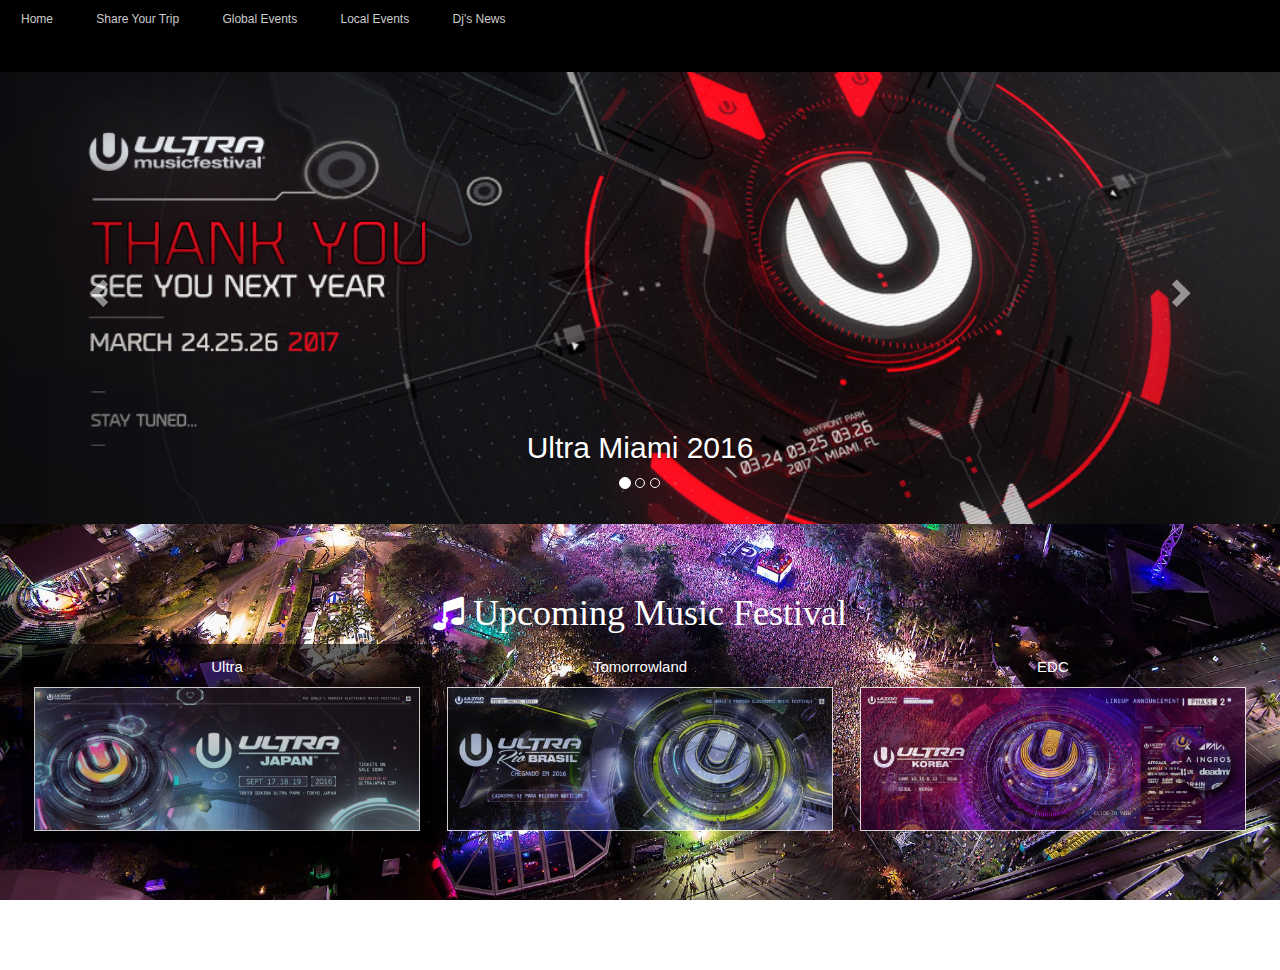
==== index.html @ 2242802a "add a new p to log in page" ====
<!DOCTYPE html>
<html>
<head>
	<meta charset="UTF-8">
	<title>EDM LOVER</title>
	<!-- <link href='https://fonts.googleapis.com/css?family=Henny+Penny' rel='stylesheet' type='text/css'> -->
	<link rel="stylesheet" type="text/css" href="css/font-awesome.min.css">
	<link rel="stylesheet" type="text/css" href="css/normalize.css">

	<link rel="stylesheet" type="text/css" href="css/bootstrap.min.css">
	<link rel="stylesheet" type="text/css" href="css/style.css">
	<link rel="stylesheet" type="text/css" href="js/jquery-1.12.3.min.js">
</head>
<body>
  <nav>
   <ul>
    <a href="index.html"><li>Home</li></a>
    <a href="ticket.html"><li>Share Your Trip</li></a>
    <a href="about.html"><li>Global Events</li></a>
    <a href="contact.html"><li>Local Events</li></a>
    <a href="contact.html"><li>Dj's News</li></a>
  </ul>
</nav>


 <!--    <nav class="navbar navbar-inverse navbar-fixed-top">
      <div class="container-fluid">
        <!- Brand and toggle get grouped for better mobile display -->
        <!-- <div class="navbar-header">
          <button type="button" class="navbar-toggle collapsed" data-toggle="collapse" data-target="#mobile-nav" aria-expanded="false">
            <span class="icon-bar"></span>
            <span class="icon-bar"></span>
            <span class="icon-bar"></span>
          </button>
          <a class="navbar-brand" href="index.html">
            <img src="img/icon.png" alt="Movie">
          </a>
        </div> -->
        
        <!-- Collect the nav links, forms, and other content for toggling -->
        <!-- <div class="collapse navbar-collapse" id="mobile-nav">
          <ul class="nav navbar-nav navbar-left">
          <a href="index.html"><li>Dj's News</li></a>
            <a href=""><li>Gobla Events</li></a>
            <a href=""><li>Local Events</li></a>
            <a href=""><li>Contact Us</li></a>
            <a href=""><li>About Us</li></a>
          </ul>       
        </div>
      </div>
    </nav> -->    

   <!--  <div class="banner">
    	<img src="img/inception_banner.jpg" alt="banner">
    </div> -->


    <!--Banner Slideer -->
    <div id="carousel-example-generic" class="carousel slide banner-slider" data-ride="carousel">
      <!-- Indicators -->
      <ol class="carousel-indicators">
        <li data-target="#carousel-example-generic" data-slide-to="0" class="active"></li>
        <li data-target="#carousel-example-generic" data-slide-to="1"></li>
        <li data-target="#carousel-example-generic" data-slide-to="2"></li>
        <!-- <li data-target="#carousel-example-generic" data-slide-to="3"></li> -->
      </ol>

      <!-- Wrapper for slides -->
      <div class="carousel-inner" role="listbox">
        <div class="item active">
          <img src="img/miami-banner0.jpg" alt="Thank You Ultra Miami">
          <div class="carousel-caption">
            <h2>Ultra Miami 2016
            </h2>
          </div>
        </div>
        
        <div class="item">
          <img src="img/miami-banner1.jpg" alt="Miami Music Festival">
          <div class="carousel-caption">
          </div>
        </div>

        <div class="item">
          <img src="img/miami-banner2.jpg" alt="Tomorrowland 2016">
          <div class="carousel-caption">
          </div>
        </div>
      </div>

      <!-- Controls -->
      <a class="left carousel-control" href="#carousel-example-generic" role="button" data-slide="prev">
        <span class="glyphicon glyphicon-chevron-left" aria-hidden="true"></span>
        <span class="sr-only">Previous</span>
      </a>
      <a class="right carousel-control" href="#carousel-example-generic" role="button" data-slide="next">
        <span class="glyphicon glyphicon-chevron-right" aria-hidden="true"></span>
        <span class="sr-only">Next</span>
      </a>
    </div>
    
    <h1>
    <i class="fa fa-music" aria-hidden="true"></i> 
    Upcoming Music Festival  
    </h1>

    <!-- Upcoming Event Images-->
    <div class="poster-selection">
      <div id="left-poster" class="poster-wrapper">
        <p>Ultra</p>
        <a href="#"data-toggle="modal" data-target="#ultra-poster"><img src="img/ultra0.jpg" alt= "Ultra Japan"></a>
      </div>
      
      <div class="poster-wrapper">
        <p>Tomorrowland</p>
        <a href="http://www.imdb.com/title/tt0433035/?ref_=nv_sr_2"><img src="img/ultra1.jpg" alt= "Ultra Bazil"></a>
      </div>
      
      <div class="poster-wrapper">
        <p>EDC</p>
        <img src="img/ultra2.jpg" alt= "Ultra Korea">
      </div>
      
    </div> 

    <!--Embed Videos Left Videos-->
   <!--  <div id="video-left" class="carousel slide video-slider" data-ride="carousel"> -->
      <!-- Indicators -->
<!--       <ol class="carousel-indicators video-indicators">
        <li data-target="#video-left" data-slide-to="0" class="active"></li>
        <li data-target="#video-left" data-slide-to="1"></li>
        <li data-target="#video-left" data-slide-to="2"></li>
      </ol>
 -->
      <!-- Wrapper for slides -->
      <!-- <div class="carousel-inner" role="listbox">
        <div class="item active">
          <iframe width="560" height="315" src="https://www.youtube.com/embed/ktws5wrSAIo" frameborder="0" allowfullscreen alt="Thank You Ultra Miami"></iframe>
          <div class="carousel-caption">
          </div>
        </div>
        
        <div class="item">
          <iframe width="560" height="315" src="https://www.youtube.com/embed/qKH9DpPNCrM" frameborder="0" allowfullscreen alt="Miami Music Festival"></iframe> 
          <div class="carousel-caption">
          </div>
        </div>
      </div>
    </div> -->

    <!--Embed Videos Middle Videos-->
   <!--  <div id="video-middle" class="carousel slide video-slider" data-ride="carousel"> -->
      <!-- Indicators -->
     <!--  <ol class="carousel-indicators video-indicators">
        <li data-target="#video-middle" data-slide-to="0" class="active"></li>
        <li data-target="#video-middle" data-slide-to="1"></li>
        <li data-target="#video-middle" data-slide-to="2"></li> -->
        <!-- <li data-target="#video-middle" data-slide-to="3"></li> -->
      <!-- </ol> -->

      <!-- Wrapper for slides -->
<!--       <div class="carousel-inner " role="listbox">
        <div class="item active">
          <iframe width="560" height="315" src="https://www.youtube.com/embed/ktws5wrSAIo" frameborder="0" allowfullscreen alt="Thank You Ultra Miami"></iframe>
          <div class="carousel-caption">
          </div>
        </div>
        
        <div class="item">
          <iframe width="560" height="315" src="https://www.youtube.com/embed/qKH9DpPNCrM" frameborder="0" allowfullscreen alt="Miami Music Festival"></iframe>
          <div class="carousel-caption">
          </div>
        </div>
      </div>
    </div>
 -->

    <!--Embed Videos-->
  <!--   <div id="video-right" class="carousel slide video-slider" data-ride="carousel"> -->
      <!-- Indicators -->
<!--       <ol class="carousel-indicators video-indicators">
        <li data-target="#video-right" data-slide-to="0" class="active"></li>
        <li data-target="#video-right" data-slide-to="1"></li>
        <li data-target="#video-right" data-slide-to="2"></li> -->
        <!-- <li data-target="#video-right" data-slide-to="3"></li> -->
    <!--   </ol> -->

      <!-- Wrapper for slides -->
<!--       <div class="carousel-inner " role="listbox">
        <div class="item active">
          <iframe width="560" height="315" src="https://www.youtube.com/embed/ktws5wrSAIo" frameborder="0" allowfullscreen  alt="Thank You Ultra Miami"></iframe>
          <div class="carousel-caption">
          </div>
        </div>
        
        <div class="item">
          <iframe width="560" height="315" src="https://www.youtube.com/embed/qKH9DpPNCrM" frameborder="0" allowfullscreen alt="Miami Music Festival"></iframe>
          <div class="carousel-caption">
          </div>
        </div>
      </div>
    </div> -->





<!-- <footer>
	<ul>
		<a href=""></a><li>About Us</li></a>
		<a href=""></a><li>Movie News</li></a>
		<a href=""></a><li>Term of Use</li></a>
	</ul>
</footer> -->

<!-- Pop Up Start Trip Windows -->
<div class="modal fade" id="ultra-poster" tabindex="-1" role="dialog" aria-labelledby="myModalLabel">
  <div class="modal-dialog" role="document">
    <div class="modal-content">
      <div class="modal-header">
        <button type="button" class="close" data-dismiss="modal" aria-label="Close"><span aria-hidden="true">&times;</span></button>
        <h4 class="modal-title" id="ultra-poster">Ultra Music Festival</h4>
      </div>
      
      <div class="modal-body">
        <div class="embed-responsive embed-responsive-16by9">
          <iframe class="embed-responsive-item" src="https://www.youtube.com/embed/ktws5wrSAIo"></iframe>
        </div>
      </div>
      
      <div class="modal-footer">
        <button type="button" class="btn btn-default" data-dismiss="modal">Close</button>
        <button type="button" class="btn btn-primary" data-dismiss="modal" aria-label="Close" data-toggle="modal" data-target="#request-pop">Request sharing Trip</button>
      </div>
    </div>
  </div>
</div>

<!--Request pop-up Windows-->
<div class="modal fade" id="request-pop" tabindex="-1" role="dialog" aria-labelledby="myModalLabel">
  <div class="modal-dialog" role="document">
    <div class="modal-content">
      <div class="modal-header">
        <button type="button" class="close" data-dismiss="modal" aria-label="Close"><span aria-hidden="true">&times;</span></button>
        <h4 class="modal-title" id="ultra-poster">pop</h4>
      </div>
      
      <div class="modal-body">
        <div class="embed-responsive embed-responsive-16by9">
          <form action="" class="contact-form">
            <input class="form-control" name="username" type="text" placeholder="Name" required="">
            <br>
            <input class="form-control" name="email" type="email" placeholder="Email" required=""></input>
            <br>
            <select class="form-control" name="type">
              <option value="inquiry">Name</option>
              <option value="inquiry">Address</option>
              <option value="inquiry">Phone</option>
              <option value="inquiry">Message</option>
            </select>
            <br>
            <textarea class="form-control" name="massage" cols="30" rows="10" placeholder="Message"></textarea>
            <br>
            <button type="sumbit" class="btn-blue">Submit</button>
            <br>  
          </form>
        </div>
      </div>
      
      <div class="modal-footer">
        <button type="button" class="btn btn-default" data-dismiss="modal">Close</button>
        <button type="button" class="btn btn-primary" data-dismiss="modal" aria-label="Close">Request sharing Trip</button>
      </div>
    </div>
  </div>
</div>


<script src="js/jquery-1.12.3.min.js"></script>
<script src="js/bootstrap.min.js"></script>
<script src="themes/6/mcVideoPlugin.js" type="text/javascript"></script>
<script src="themes/6/js-image-slider.js" type="text/javascript"></script>
</body>
</html>
---- css/style.css ----
/*@font-face {
    font-family: myFirstFont;
    src: url(../fonts/Chewy.ttf);
}*/



*{
	box-sizing: border-box;
}


html, body{
	height: 100%;
	background: url(../img/bg5.jpg) no-repeat center center fixed;
	-webkit-background-size: cover;
    -moz-background-size: cover;
    -o-background-size: cover;
    background-size: cover;



/*	background-repeat: no-repeat;
	background-size: cover;
	background-position: center;*/

	/*background-color: black;*/
	
	/*font-weight: */
	
}

body{
	height:100%;
	margin-top: 7rem;
	font-family: Helvetica;
	font-size: 12px;	
}
	


h1 {
	font-family: 'myFirstFont', cursive;
	text-align: center;
	color: white;
	margin-top: 5rem;

}


.movie-logo{
	margin-right: 1rem;
}

button{
	background-color: #ccc;
	color: white;
	border: 1px solid #ccc;
	padding: 1rem;
	border-radius: 5px;
	transition: .5s ease-in background-color;
	cursor: pointer;
}





/*input, select, textarea, button[type="submit"]{
	font-size: 1.25rem;
	padding: 1rem;
	border-radius: 5px;
	border:1px solid #ccc;
	margin-bottom: 1rem;
	min-width: 400px;
}*/

.contact-form{
	min-width: 400px;
	width: 40px;
	margin-left: auto;
	margin-right: auto;
}

.btn-blue{
	background-color: #0D95FF;
}

.btn-blue:hover{
	background-color: #042A7D;
	/*font-size: 1.5rem;*/
}

.modal-body {
    position: relative;
    padding: 0px;
}


#left-poster{
	margin:0;
	/*padding: 10px 0px 0px 0px;*/
	background-color: #ccc;
	background:rgba(0,0,0,.6);
	/*opacity: 80%;*/
}

.poster-wrapper{
		width: 32%;
		height:auto;
		padding: 12px;
		display: inline-block;
		color: white;
		transition: .3s linear padding;
		position: relative;
		font-size: 15px;
}

.poster-wrapper h2{
	color: #f0f0f0;
	position: absolute;
	top: 50%;
	left: 50%;
	transform: translate(-50%);
}

.poster-wrapper:hover{
	padding: 0px;
	
}

.poster-wrapper img{
	opacity: .8;
	transition: .5s ease-in opacity;
	border: 1px solid white;
}

.poster-wrapper img:hover{
	opacity: 2;

}

.poster-selection{
	text-align: center;
}

img{
	/*width: 400px;*/
	width: 100%;
}

a{
	text-decoration: none;
	color: white;
}

nav ul li{
	display: inline-block;
	color: #ccc;
	font-size: 1.2rem;
	/*border: 1px solid white;*/
	padding: 1rem;
	margin-left: 1rem;
	margin-right: 1rem;
	/*border-radius: 5px;*/
	cursor: pointer;
	transition: all .4s ease-in;
}

nav ul li:hover	{
	color: white;
}

nav{
	background-color: #000000;
	padding: 1px;
	text-align: left;
	position: fixed;
	width:100%;
	height: 8%;
	top: 0;
	z-index: 1;
}

nav ul{
	margin: 0;
	padding: 0;	
}

th, td{
	border: 1px solid white;
	color: white;
	padding: 1rem;
}

table {
	margin-left: auto;
	margin-right: auto;
}

.contact-selection{
	color: white;
	text-align: left;
	margin-right: 150px;
	margin-left:  150px;
}

.content-wrapper img{
	width: 20%;
	opacity: .8;
	border: 1px solid white;
	/*position: justify;*/
}

.content-wrapper *{
	display: inline-block;
	vertical-align: top;
}

/*.content-selection{
	text-align: right;
}*/

.content-p{
	display: inline-block;
	vertical-align: top;
}

/*.video-ultra{
	width: 560px;
	height: 315px;

}*/

/*.glyphicon.glyphicon-chevron-right.right-arrow {

right:81%;

}

.carousel-inner.video-left {
	width: 800px;
	position: relative;
	overflow: hidden;
}*/


footer{
	background-color: #333;
	text-align: center;
	padding: 2rem;
}

footer ul{
	margin: 0;
	padding: 0;
}

footer ul li{
	display: inline-block;
	color: white;
	margin: 0 1rem;
	cursor: pointer;
}

.banner-slider{
	top:-2rem;
	width:auto;
}

.contact-form{
	text-align: center;
}

.video-indicators {
	bottom: 10px;
}

.video-slider {
	width: 30%;
	margin: 2rem;
	padding: auto;
	display: inline-block;

}

.video-slider iframe{
	/*position: absolute;*/
	/*top: 0;
	left: 0;*/
	width: 100%;
	height: 100%;
}


@media(max-width: 1120px){
	.poster-wrapper h2{
		font-size: 2rem;
	}
}


@media (max-width: 750px){
	.poster-wrapper h2{
	font-size: 3rem;	
	}
	.poster-wrapper{
	width:100%;
	}
}
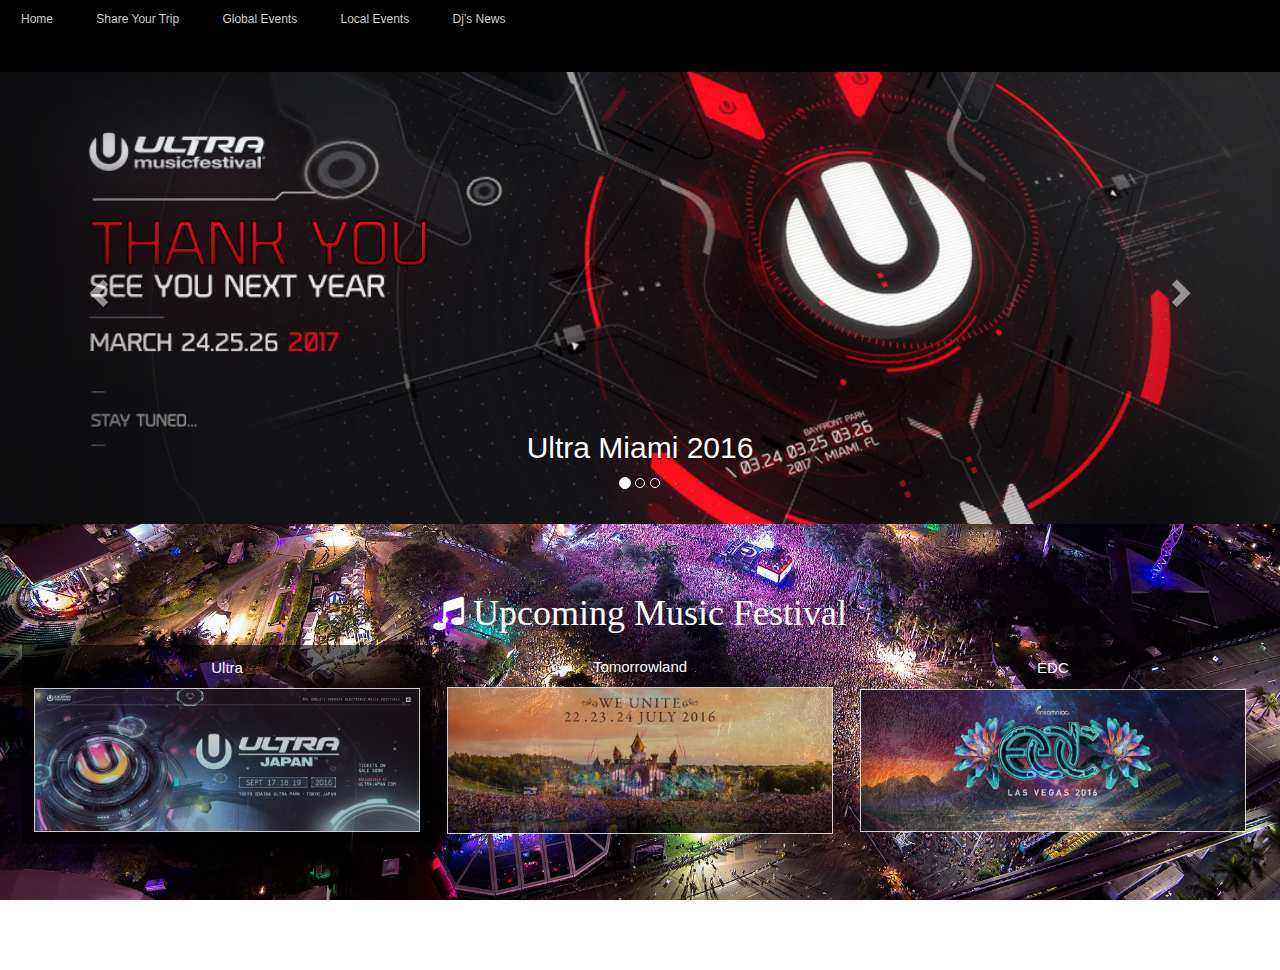
==== commit 79033916: "Editing Form" ====
--- a/index.html
+++ b/index.html
@@ -55,7 +55,7 @@
     </div> -->
 
 
-    <!--Banner Slideer -->
+    <!--Upper Banner Slideer -->
     <div id="carousel-example-generic" class="carousel slide banner-slider" data-ride="carousel">
       <!-- Indicators -->
       <ol class="carousel-indicators">
@@ -113,12 +113,12 @@
       
       <div class="poster-wrapper">
         <p>Tomorrowland</p>
-        <a href="http://www.imdb.com/title/tt0433035/?ref_=nv_sr_2"><img src="img/ultra1.jpg" alt= "Ultra Bazil"></a>
+        <a href="http://www.imdb.com/title/tt0433035/?ref_=nv_sr_2"><img src="img/tomorrowland-banner0c.jpg" alt= "Tomorrowland"></a>
       </div>
       
       <div class="poster-wrapper">
         <p>EDC</p>
-        <img src="img/ultra2.jpg" alt= "Ultra Korea">
+        <img src="img/edc-banner0.jpg" alt= "EDC">
       </div>
       
     </div> 
@@ -229,8 +229,9 @@
       </div>
       
       <div class="modal-footer">
-        <button type="button" class="btn btn-default" data-dismiss="modal">Close</button>
-        <button type="button" class="btn btn-primary" data-dismiss="modal" aria-label="Close" data-toggle="modal" data-target="#request-pop">Request sharing Trip</button>
+        <a href="https://ultrajapan.com/tickets/ga/" class="btn btn-primary active" role="button">Buy Ticket</a>
+        <!-- <button type="button" class="btn btn-default" data-dismiss="modal">Close</button> -->
+        <button type="button" class="btn btn-primary" data-dismiss="modal" aria-label="Close" data-toggle="modal" data-target="#request-pop">Request Sharing Trip</button>
       </div>
     </div>
   </div>
@@ -242,7 +243,7 @@
     <div class="modal-content">
       <div class="modal-header">
         <button type="button" class="close" data-dismiss="modal" aria-label="Close"><span aria-hidden="true">&times;</span></button>
-        <h4 class="modal-title" id="ultra-poster">pop</h4>
+        <h4 class="modal-title" id="ultra-poster">Sharing Your Trip</h4>
       </div>
       
       <div class="modal-body">
@@ -252,12 +253,7 @@
             <br>
             <input class="form-control" name="email" type="email" placeholder="Email" required=""></input>
             <br>
-            <select class="form-control" name="type">
-              <option value="inquiry">Name</option>
-              <option value="inquiry">Address</option>
-              <option value="inquiry">Phone</option>
-              <option value="inquiry">Message</option>
-            </select>
+            <input class="form-control" name="phone" type="pehone" placeholder="Phone Number" required=""></input>
             <br>
             <textarea class="form-control" name="massage" cols="30" rows="10" placeholder="Message"></textarea>
             <br>
@@ -269,7 +265,7 @@
       
       <div class="modal-footer">
         <button type="button" class="btn btn-default" data-dismiss="modal">Close</button>
-        <button type="button" class="btn btn-primary" data-dismiss="modal" aria-label="Close">Request sharing Trip</button>
+        <button type="button" class="btn btn-primary" data-dismiss="modal" aria-label="Close">Submit Request</button>
       </div>
     </div>
   </div>
--- a/css/style.css
+++ b/css/style.css
@@ -63,7 +63,10 @@
 }
 
 
-
+.btn-primary.active{
+	background-color:#337ab7;
+	border-color:#2e6da4;
+}
 
 
 /*input, select, textarea, button[type="submit"]{
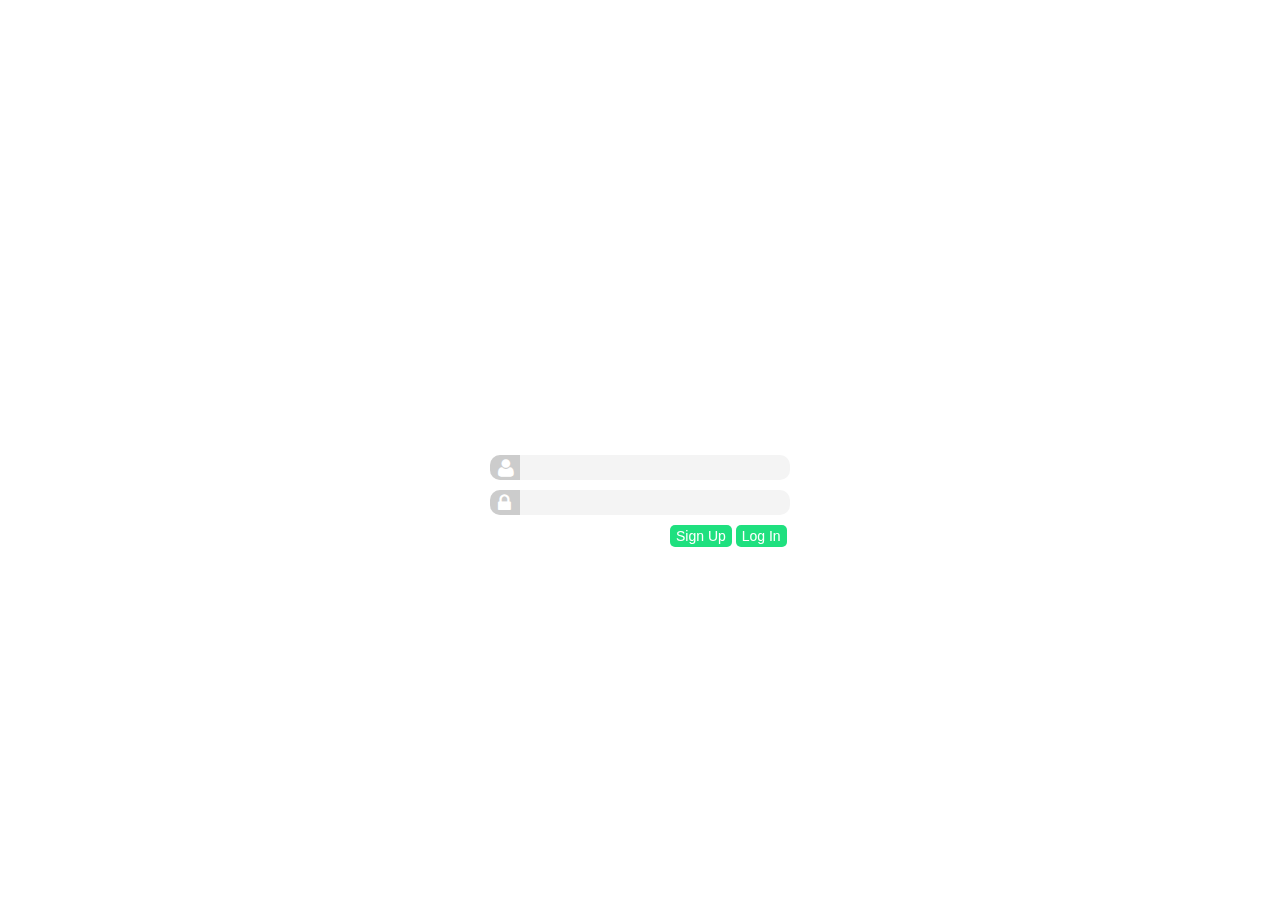
==== commit a7886348: "change files name" ====
--- a/index.html
+++ b/index.html
@@ -6,275 +6,48 @@
 	<!-- <link href='https://fonts.googleapis.com/css?family=Henny+Penny' rel='stylesheet' type='text/css'> -->
 	<link rel="stylesheet" type="text/css" href="css/font-awesome.min.css">
 	<link rel="stylesheet" type="text/css" href="css/normalize.css">
-
 	<link rel="stylesheet" type="text/css" href="css/bootstrap.min.css">
-	<link rel="stylesheet" type="text/css" href="css/style.css">
+	<link rel="stylesheet" type="text/css" href="css/style2.css">
 	<link rel="stylesheet" type="text/css" href="js/jquery-1.12.3.min.js">
 </head>
+
 <body>
-  <nav>
-   <ul>
-    <a href="index.html"><li>Home</li></a>
-    <a href="ticket.html"><li>Share Your Trip</li></a>
-    <a href="about.html"><li>Global Events</li></a>
-    <a href="contact.html"><li>Local Events</li></a>
-    <a href="contact.html"><li>Dj's News</li></a>
-  </ul>
-</nav>
+  <div id="login-page">
+    <h1>Welcome to EDMLOVER</h1>
+    <p>You can sign up for newest favorite DJ's news and start your sharing trip</p>
+  <!--   <i class="fa fa-youtube-play youtube-icon" aria-hidden="true">Watch Newest Concert</i> -->
+    <form method="" action="home.html">
+      <div class="account-bar">
+        <i class="fa fa-user" aria-hidden="true"></i>
+          <input type="email">
+      </div>
+      <div class="account-bar">
+        <i class="fa fa-lock" aria-hidden="true"></i>
+          <input type="password">
+      </div>
+      <div class="submit-btn">
+        <button type="submit">Sign Up</button>
+        <button type="submit">Log In</button>
+      </div>
+    </form>
+  </div>
 
-
- <!--    <nav class="navbar navbar-inverse navbar-fixed-top">
-      <div class="container-fluid">
-        <!- Brand and toggle get grouped for better mobile display -->
-        <!-- <div class="navbar-header">
-          <button type="button" class="navbar-toggle collapsed" data-toggle="collapse" data-target="#mobile-nav" aria-expanded="false">
-            <span class="icon-bar"></span>
-            <span class="icon-bar"></span>
-            <span class="icon-bar"></span>
-          </button>
-          <a class="navbar-brand" href="index.html">
-            <img src="img/icon.png" alt="Movie">
-          </a>
-        </div> -->
-        
-        <!-- Collect the nav links, forms, and other content for toggling -->
-        <!-- <div class="collapse navbar-collapse" id="mobile-nav">
-          <ul class="nav navbar-nav navbar-left">
-          <a href="index.html"><li>Dj's News</li></a>
-            <a href=""><li>Gobla Events</li></a>
-            <a href=""><li>Local Events</li></a>
-            <a href=""><li>Contact Us</li></a>
-            <a href=""><li>About Us</li></a>
-          </ul>       
-        </div>
-      </div>
-    </nav> -->    
-
-   <!--  <div class="banner">
-    	<img src="img/inception_banner.jpg" alt="banner">
-    </div> -->
-
-
-    <!--Upper Banner Slideer -->
-    <div id="carousel-example-generic" class="carousel slide banner-slider" data-ride="carousel">
-      <!-- Indicators -->
-      <ol class="carousel-indicators">
-        <li data-target="#carousel-example-generic" data-slide-to="0" class="active"></li>
-        <li data-target="#carousel-example-generic" data-slide-to="1"></li>
-        <li data-target="#carousel-example-generic" data-slide-to="2"></li>
-        <!-- <li data-target="#carousel-example-generic" data-slide-to="3"></li> -->
-      </ol>
-
-      <!-- Wrapper for slides -->
-      <div class="carousel-inner" role="listbox">
-        <div class="item active">
-          <img src="img/miami-banner0.jpg" alt="Thank You Ultra Miami">
-          <div class="carousel-caption">
-            <h2>Ultra Miami 2016
-            </h2>
-          </div>
-        </div>
-        
-        <div class="item">
-          <img src="img/miami-banner1.jpg" alt="Miami Music Festival">
-          <div class="carousel-caption">
-          </div>
-        </div>
-
-        <div class="item">
-          <img src="img/miami-banner2.jpg" alt="Tomorrowland 2016">
-          <div class="carousel-caption">
-          </div>
-        </div>
-      </div>
-
-      <!-- Controls -->
-      <a class="left carousel-control" href="#carousel-example-generic" role="button" data-slide="prev">
-        <span class="glyphicon glyphicon-chevron-left" aria-hidden="true"></span>
-        <span class="sr-only">Previous</span>
-      </a>
-      <a class="right carousel-control" href="#carousel-example-generic" role="button" data-slide="next">
-        <span class="glyphicon glyphicon-chevron-right" aria-hidden="true"></span>
-        <span class="sr-only">Next</span>
-      </a>
-    </div>
-    
-    <h1>
-    <i class="fa fa-music" aria-hidden="true"></i> 
-    Upcoming Music Festival  
-    </h1>
-
-    <!-- Upcoming Event Images-->
-    <div class="poster-selection">
-      <div id="left-poster" class="poster-wrapper">
-        <p>Ultra</p>
-        <a href="#"data-toggle="modal" data-target="#ultra-poster"><img src="img/ultra0.jpg" alt= "Ultra Japan"></a>
-      </div>
-      
-      <div class="poster-wrapper">
-        <p>Tomorrowland</p>
-        <a href="http://www.imdb.com/title/tt0433035/?ref_=nv_sr_2"><img src="img/tomorrowland-banner0c.jpg" alt= "Tomorrowland"></a>
-      </div>
-      
-      <div class="poster-wrapper">
-        <p>EDC</p>
-        <img src="img/edc-banner0.jpg" alt= "EDC">
-      </div>
-      
-    </div> 
-
-    <!--Embed Videos Left Videos-->
-   <!--  <div id="video-left" class="carousel slide video-slider" data-ride="carousel"> -->
-      <!-- Indicators -->
-<!--       <ol class="carousel-indicators video-indicators">
-        <li data-target="#video-left" data-slide-to="0" class="active"></li>
-        <li data-target="#video-left" data-slide-to="1"></li>
-        <li data-target="#video-left" data-slide-to="2"></li>
-      </ol>
- -->
-      <!-- Wrapper for slides -->
-      <!-- <div class="carousel-inner" role="listbox">
-        <div class="item active">
-          <iframe width="560" height="315" src="https://www.youtube.com/embed/ktws5wrSAIo" frameborder="0" allowfullscreen alt="Thank You Ultra Miami"></iframe>
-          <div class="carousel-caption">
-          </div>
-        </div>
-        
-        <div class="item">
-          <iframe width="560" height="315" src="https://www.youtube.com/embed/qKH9DpPNCrM" frameborder="0" allowfullscreen alt="Miami Music Festival"></iframe> 
-          <div class="carousel-caption">
-          </div>
-        </div>
-      </div>
-    </div> -->
-
-    <!--Embed Videos Middle Videos-->
-   <!--  <div id="video-middle" class="carousel slide video-slider" data-ride="carousel"> -->
-      <!-- Indicators -->
-     <!--  <ol class="carousel-indicators video-indicators">
-        <li data-target="#video-middle" data-slide-to="0" class="active"></li>
-        <li data-target="#video-middle" data-slide-to="1"></li>
-        <li data-target="#video-middle" data-slide-to="2"></li> -->
-        <!-- <li data-target="#video-middle" data-slide-to="3"></li> -->
-      <!-- </ol> -->
-
-      <!-- Wrapper for slides -->
-<!--       <div class="carousel-inner " role="listbox">
-        <div class="item active">
-          <iframe width="560" height="315" src="https://www.youtube.com/embed/ktws5wrSAIo" frameborder="0" allowfullscreen alt="Thank You Ultra Miami"></iframe>
-          <div class="carousel-caption">
-          </div>
-        </div>
-        
-        <div class="item">
-          <iframe width="560" height="315" src="https://www.youtube.com/embed/qKH9DpPNCrM" frameborder="0" allowfullscreen alt="Miami Music Festival"></iframe>
-          <div class="carousel-caption">
-          </div>
+  <div class="full-width height-40 bg-video">
+    <video autoplay loop muted poster="images/bg.jpg" id="bgvid">
+      <source src="videos/ultra2015.mp4" type="video/webm">
+        <source src="videos/bg.mp4" type="video/mp4">
+       <source src="videos/bg.ogv" type="video/ogg">
+       </video>
+       <div class="cover">
+        <div class="center-v">
+         <!--  <h1 class="white-txt">Hello Hackers!</h1> -->
         </div>
       </div>
     </div>
- -->
 
-    <!--Embed Videos-->
-  <!--   <div id="video-right" class="carousel slide video-slider" data-ride="carousel"> -->
-      <!-- Indicators -->
-<!--       <ol class="carousel-indicators video-indicators">
-        <li data-target="#video-right" data-slide-to="0" class="active"></li>
-        <li data-target="#video-right" data-slide-to="1"></li>
-        <li data-target="#video-right" data-slide-to="2"></li> -->
-        <!-- <li data-target="#video-right" data-slide-to="3"></li> -->
-    <!--   </ol> -->
-
-      <!-- Wrapper for slides -->
-<!--       <div class="carousel-inner " role="listbox">
-        <div class="item active">
-          <iframe width="560" height="315" src="https://www.youtube.com/embed/ktws5wrSAIo" frameborder="0" allowfullscreen  alt="Thank You Ultra Miami"></iframe>
-          <div class="carousel-caption">
-          </div>
-        </div>
-        
-        <div class="item">
-          <iframe width="560" height="315" src="https://www.youtube.com/embed/qKH9DpPNCrM" frameborder="0" allowfullscreen alt="Miami Music Festival"></iframe>
-          <div class="carousel-caption">
-          </div>
-        </div>
-      </div>
-    </div> -->
-
-
-
-
-
-<!-- <footer>
-	<ul>
-		<a href=""></a><li>About Us</li></a>
-		<a href=""></a><li>Movie News</li></a>
-		<a href=""></a><li>Term of Use</li></a>
-	</ul>
-</footer> -->
-
-<!-- Pop Up Start Trip Windows -->
-<div class="modal fade" id="ultra-poster" tabindex="-1" role="dialog" aria-labelledby="myModalLabel">
-  <div class="modal-dialog" role="document">
-    <div class="modal-content">
-      <div class="modal-header">
-        <button type="button" class="close" data-dismiss="modal" aria-label="Close"><span aria-hidden="true">&times;</span></button>
-        <h4 class="modal-title" id="ultra-poster">Ultra Music Festival</h4>
-      </div>
-      
-      <div class="modal-body">
-        <div class="embed-responsive embed-responsive-16by9">
-          <iframe class="embed-responsive-item" src="https://www.youtube.com/embed/ktws5wrSAIo"></iframe>
-        </div>
-      </div>
-      
-      <div class="modal-footer">
-        <a href="https://ultrajapan.com/tickets/ga/" class="btn btn-primary active" role="button">Buy Ticket</a>
-        <!-- <button type="button" class="btn btn-default" data-dismiss="modal">Close</button> -->
-        <button type="button" class="btn btn-primary" data-dismiss="modal" aria-label="Close" data-toggle="modal" data-target="#request-pop">Request Sharing Trip</button>
-      </div>
-    </div>
-  </div>
-</div>
-
-<!--Request pop-up Windows-->
-<div class="modal fade" id="request-pop" tabindex="-1" role="dialog" aria-labelledby="myModalLabel">
-  <div class="modal-dialog" role="document">
-    <div class="modal-content">
-      <div class="modal-header">
-        <button type="button" class="close" data-dismiss="modal" aria-label="Close"><span aria-hidden="true">&times;</span></button>
-        <h4 class="modal-title" id="ultra-poster">Sharing Your Trip</h4>
-      </div>
-      
-      <div class="modal-body">
-        <div class="embed-responsive embed-responsive-16by9">
-          <form action="" class="contact-form">
-            <input class="form-control" name="username" type="text" placeholder="Name" required="">
-            <br>
-            <input class="form-control" name="email" type="email" placeholder="Email" required=""></input>
-            <br>
-            <input class="form-control" name="phone" type="pehone" placeholder="Phone Number" required=""></input>
-            <br>
-            <textarea class="form-control" name="massage" cols="30" rows="10" placeholder="Message"></textarea>
-            <br>
-            <button type="sumbit" class="btn-blue">Submit</button>
-            <br>  
-          </form>
-        </div>
-      </div>
-      
-      <div class="modal-footer">
-        <button type="button" class="btn btn-default" data-dismiss="modal">Close</button>
-        <button type="button" class="btn btn-primary" data-dismiss="modal" aria-label="Close">Submit Request</button>
-      </div>
-    </div>
-  </div>
-</div>
-
-
-<script src="js/jquery-1.12.3.min.js"></script>
-<script src="js/bootstrap.min.js"></script>
-<script src="themes/6/mcVideoPlugin.js" type="text/javascript"></script>
-<script src="themes/6/js-image-slider.js" type="text/javascript"></script>
+    <script src="js/jquery-1.12.3.min.js"></script>
+    <script src="js/bootstrap.min.js"></script>
+    <script src="themes/6/mcVideoPlugin.js" type="text/javascript"></script>
+    <script src="themes/6/js-image-slider.js" type="text/javascript"></script>
 </body>
 </html>--- a/css/style2.css
+++ b/css/style2.css
@@ -0,0 +1,94 @@
+html, body{
+  width: 100%;
+  height: 100%;
+  overflow: hidden; 
+ /* margin: 0; */
+}
+
+video { 
+    position: fixed;
+    top: 50%;
+    left: 50%;
+    min-width: 100%;
+    min-height: 100%;
+    width: auto;
+    /*height: auto;*/
+    transform: translateX(-50%) translateY(-50%);
+  	background-size: cover;
+  	transition: 1s opacity;
+  	opacity: .8;
+}
+
+#login-page {
+	color: white;
+}
+
+
+#login-page h1, h2, p{
+	color: white;
+	text-align: center;
+	text-transform: uppercase;
+}
+
+#login-page{
+	width: 500px;
+	height: 250px;	
+	background: rgba(255,255,255,.4);
+	position: absolute;
+	z-index: 9;
+	top: 0;
+	right: 0;
+	left: 0;
+	bottom: 0;
+	margin: auto;
+	padding: 1rem;
+}
+
+
+
+.account-bar{
+	background:#f4f4f4;
+	width: 300px;
+	height: 25px;
+	border-radius: 10px;
+	margin: auto;
+	overflow: hidden;
+	margin-bottom: 10px;
+}
+
+.account-bar input{
+	background: none;
+	border:none;
+	outline: none;
+	width: 220px;
+	margin-left: 10px;
+	font-size: 15px;
+}
+
+.account-bar i{
+	font-size: 20px;
+	background: #ccc;
+	float: left;
+	height: inherit;
+	width: 30px;
+	padding-top: 3px;
+	padding-left: 8px;
+}
+
+.submit-btn{
+	margin-left: 270px;
+	position: relative;
+}
+
+.submit-btn:hover{
+	color: red;
+}
+
+form button{
+	background: #1fe07f;
+	color: #fff;
+	border-radius: 5px;
+	border:none;
+}
+
+
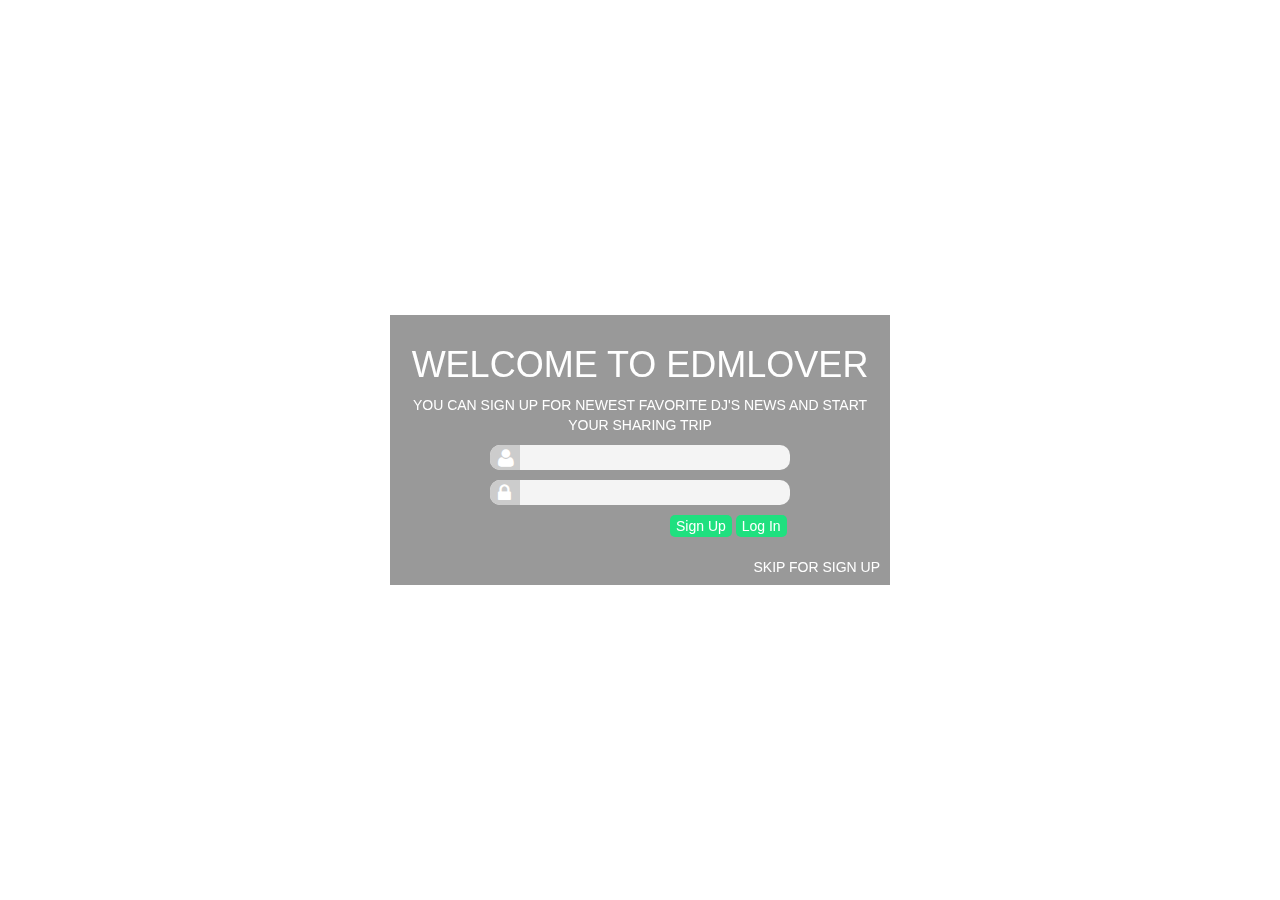
==== commit 9079bdfc: "change log in form style" ====
--- a/index.html
+++ b/index.html
@@ -28,6 +28,7 @@
       <div class="submit-btn">
         <button type="submit">Sign Up</button>
         <button type="submit">Log In</button>
+        <a href="home.html" id="skip"><p>Skip For Sign Up</p></div>
       </div>
     </form>
   </div>
--- a/css/style2.css
+++ b/css/style2.css
@@ -19,9 +19,6 @@
   	opacity: .8;
 }
 
-#login-page {
-	color: white;
-}
 
 
 #login-page h1, h2, p{
@@ -31,9 +28,10 @@
 }
 
 #login-page{
+	color: white;
 	width: 500px;
-	height: 250px;	
-	background: rgba(255,255,255,.4);
+	height: 270px;	
+	background: rgba(0,0,0,.4);
 	position: absolute;
 	z-index: 9;
 	top: 0;
@@ -57,6 +55,7 @@
 }
 
 .account-bar input{
+	color:#000;
 	background: none;
 	border:none;
 	outline: none;
@@ -75,9 +74,13 @@
 	padding-left: 8px;
 }
 
+.submit-btn p{
+	float: right;
+	padding-top: 2rem;
+}
+
 .submit-btn{
 	margin-left: 270px;
-	position: relative;
 }
 
 .submit-btn:hover{
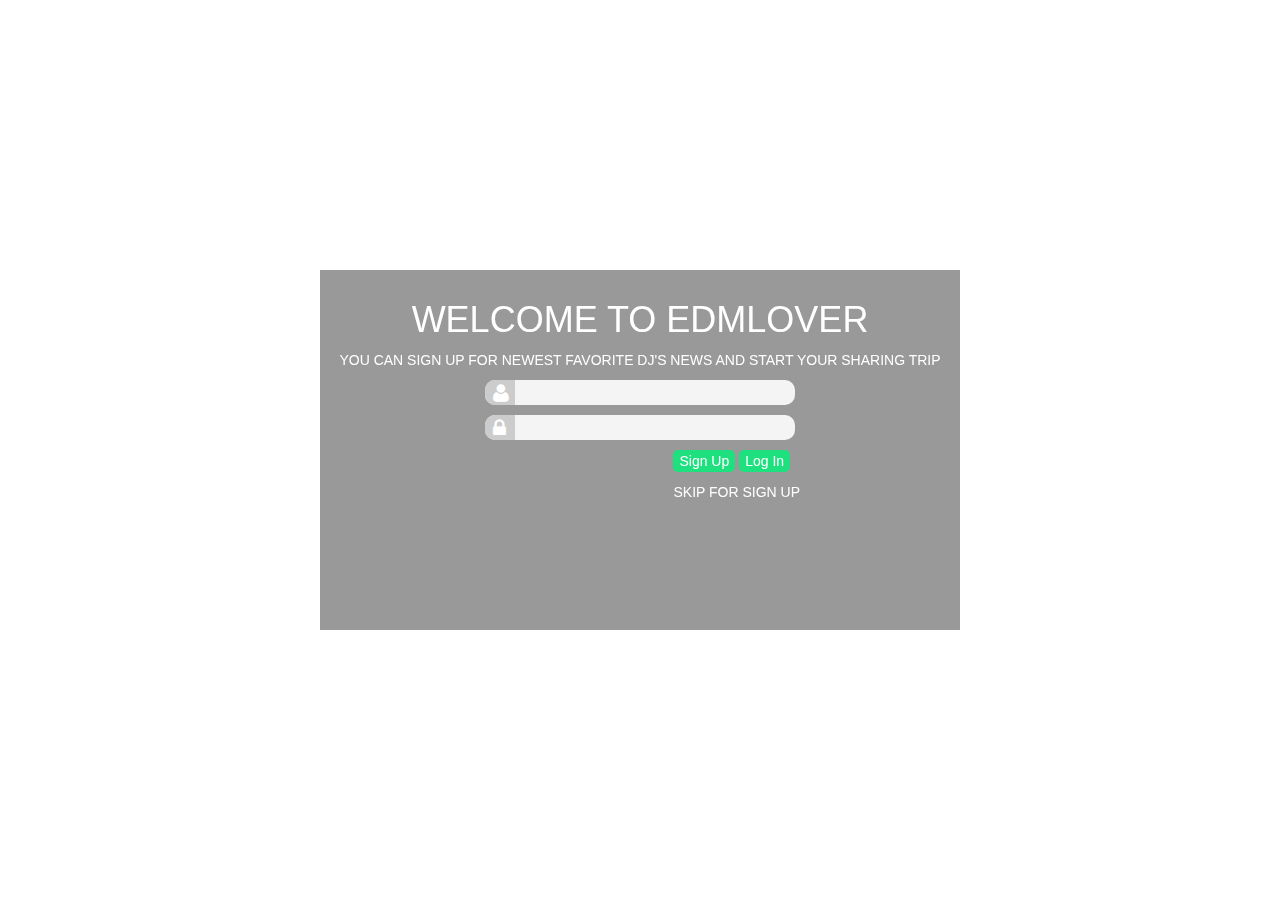
==== commit 62524ad3: "change style" ====
--- a/index.html
+++ b/index.html
@@ -12,6 +12,19 @@
 </head>
 
 <body>
+  <div class="full-width height-40 bg-video">
+    <video autoplay loop muted poster="images/bg.jpg" id="bgvid">
+      <source src="videos/ultra2015.mp4" type="video/webm">
+        <source src="videos/bg.mp4" type="video/mp4">
+        <source src="videos/bg.ogv" type="video/ogg">
+      </video>
+      <div class="cover">
+        <div class="center-v">
+        </div>
+    </div>
+  </div>
+
+<div class="container-fluid">
   <div id="login-page">
     <h1>Welcome to EDMLOVER</h1>
     <p>You can sign up for newest favorite DJ's news and start your sharing trip</p>
@@ -28,23 +41,11 @@
       <div class="submit-btn">
         <button type="submit">Sign Up</button>
         <button type="submit">Log In</button>
-        <a href="home.html" id="skip"><p>Skip For Sign Up</p></div>
+        <a href="home.html" id="skip"><p>Skip For Sign Up</p></a>
       </div>
     </form>
   </div>
-
-  <div class="full-width height-40 bg-video">
-    <video autoplay loop muted poster="images/bg.jpg" id="bgvid">
-      <source src="videos/ultra2015.mp4" type="video/webm">
-        <source src="videos/bg.mp4" type="video/mp4">
-       <source src="videos/bg.ogv" type="video/ogg">
-       </video>
-       <div class="cover">
-        <div class="center-v">
-         <!--  <h1 class="white-txt">Hello Hackers!</h1> -->
-        </div>
-      </div>
-    </div>
+<div>
 
     <script src="js/jquery-1.12.3.min.js"></script>
     <script src="js/bootstrap.min.js"></script>
--- a/css/style2.css
+++ b/css/style2.css
@@ -29,8 +29,8 @@
 
 #login-page{
 	color: white;
-	width: 500px;
-	height: 270px;	
+	width: 50%;
+	height: 40%;
 	background: rgba(0,0,0,.4);
 	position: absolute;
 	z-index: 9;
@@ -46,7 +46,7 @@
 
 .account-bar{
 	background:#f4f4f4;
-	width: 300px;
+	width: 50%;
 	height: 25px;
 	border-radius: 10px;
 	margin: auto;
@@ -59,7 +59,7 @@
 	background: none;
 	border:none;
 	outline: none;
-	width: 220px;
+	width: 70%;
 	margin-left: 10px;
 	font-size: 15px;
 }
@@ -75,16 +75,21 @@
 }
 
 .submit-btn p{
-	float: right;
-	padding-top: 2rem;
+	padding-top: 1rem;
 }
 
 .submit-btn{
-	margin-left: 270px;
+	position: static;
+	float: right;
+	margin-right: 15rem;
 }
 
 .submit-btn:hover{
 	color: red;
+}
+
+#skip p:hover{
+	text-decoration: underline;
 }
 
 form button{
@@ -95,3 +100,16 @@
 }
 
 
+@media(max-width: 1120px){
+
+}
+
+@media (min-width: 768px){
+
+}
+
+@media (max-width: 767px){
+
+	
+}
+
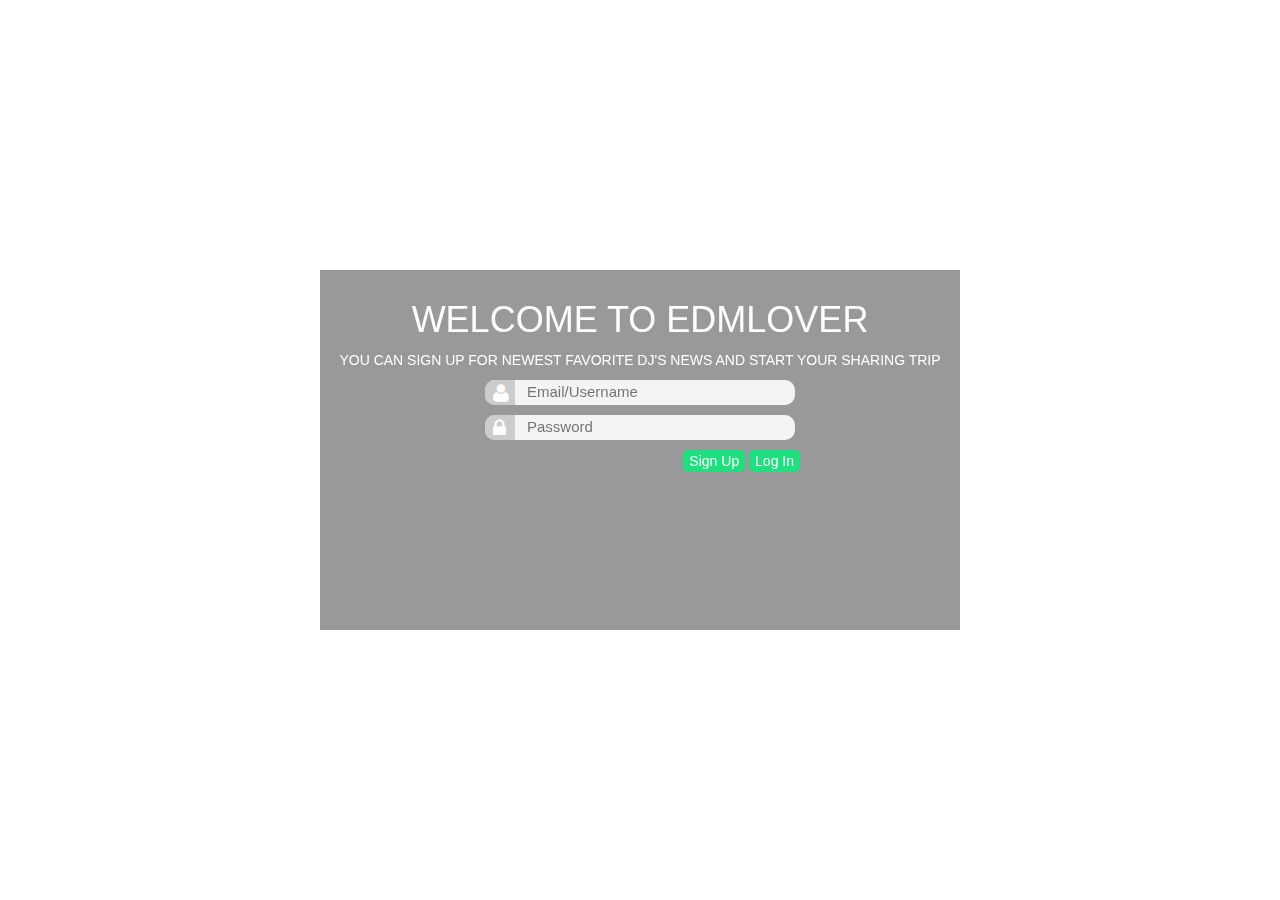
==== commit 9f5fe98f: "styling home page" ====
--- a/index.html
+++ b/index.html
@@ -32,24 +32,23 @@
     <form method="" action="home.html">
       <div class="account-bar">
         <i class="fa fa-user" aria-hidden="true"></i>
-          <input type="email">
+          <input type="email" placeholder="Email/Username">
       </div>
       <div class="account-bar">
         <i class="fa fa-lock" aria-hidden="true"></i>
-          <input type="password">
+          <input type="password" placeholder="Password">
       </div>
       <div class="submit-btn">
         <button type="submit">Sign Up</button>
         <button type="submit">Log In</button>
-        <a href="home.html" id="skip"><p>Skip For Sign Up</p></a>
       </div>
     </form>
   </div>
-<div>
+</div>
 
     <script src="js/jquery-1.12.3.min.js"></script>
     <script src="js/bootstrap.min.js"></script>
     <script src="themes/6/mcVideoPlugin.js" type="text/javascript"></script>
     <script src="themes/6/js-image-slider.js" type="text/javascript"></script>
 </body>
-</html>+</html> --- a/css/style2.css
+++ b/css/style2.css
@@ -100,8 +100,12 @@
 }
 
 
-@media(max-width: 1120px){
+@media(min-width:0px) and (max-width: 768px) {
 
+	.submit-btn{
+		position: fixed;
+		margin: 0 auto; 
+	}
 }
 
 @media (min-width: 768px){
